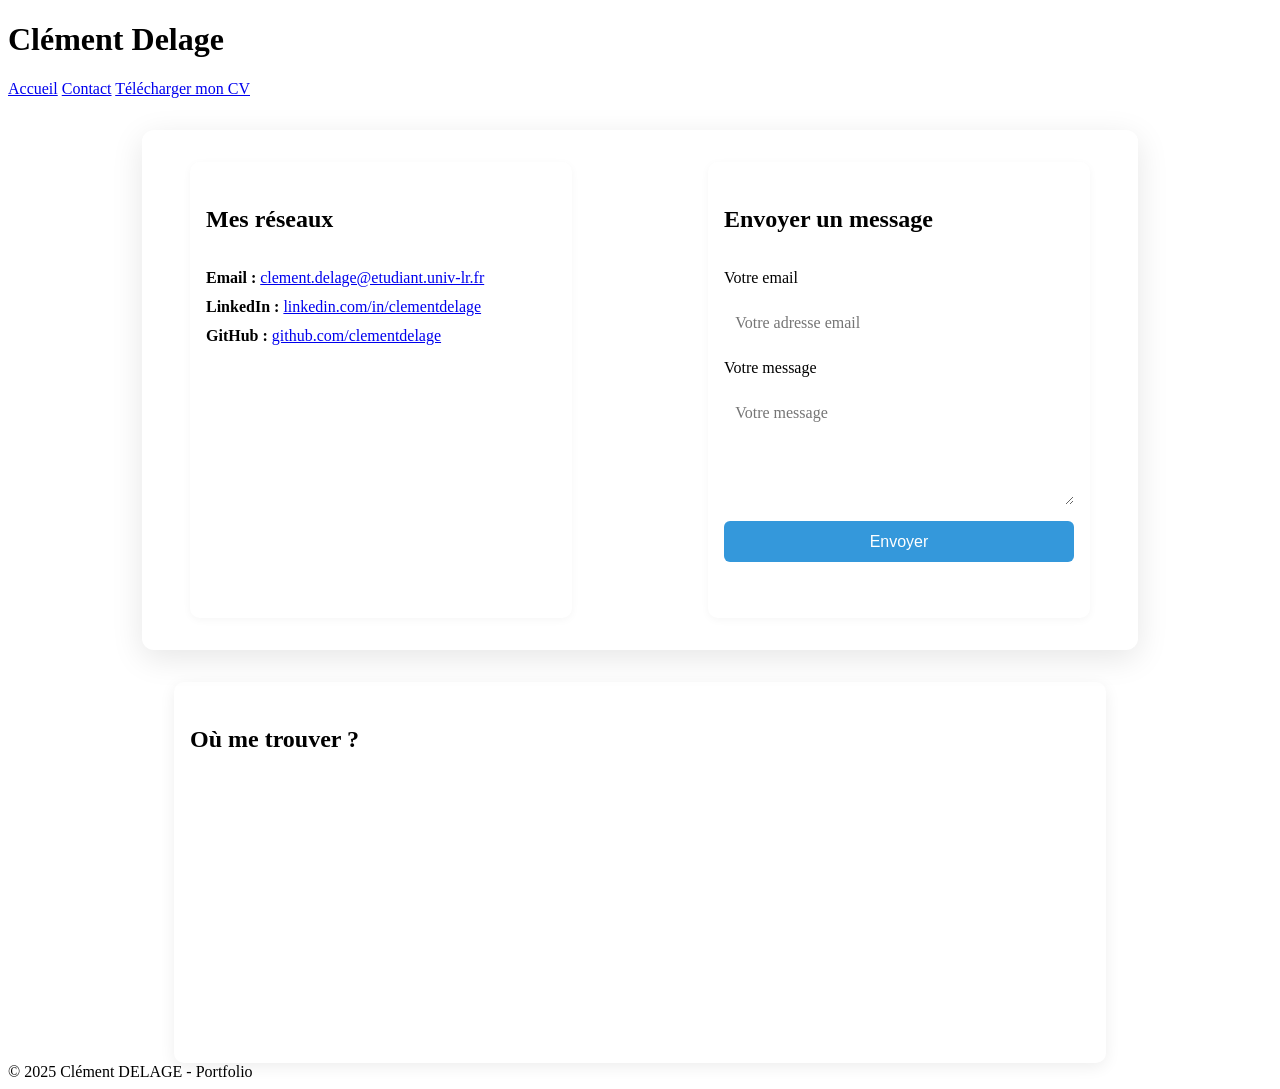
==== contact.html @ 96b1cdee "Update email address in contact form and links" ====
<!DOCTYPE html>
<html lang="fr">
<head>
  <meta charset="UTF-8" />
  <meta name="viewport" content="width=device-width, initial-scale=1" />
  <link href="styles.css" rel="stylesheet"/>
  <title>Contact - Clément Delage</title>
</head>
<body>
  <header>
    <h1>Clément Delage</h1>
    <nav>
      <a href="index.html" class="nav-link">Accueil</a>
      <a href="contact.html" class="nav-link">Contact</a>
      <a href="cv_clement_delage.pdf" class="nav-link cv-btn" download>Télécharger mon CV</a>
    </nav>
  </header>
  <main>
    <div class="contact-container">
      <div class="contact-box">
        <h2>Mes réseaux</h2>
        <ul class="contact-info">
          <li>
            <strong>Email :</strong>
            <a href="mailto:clement.delage@etudiant.univ-lr.fr">clement.delage@etudiant.univ-lr.fr</a>
          </li>
          <li>
            <strong>LinkedIn :</strong>
            <a href="https://www.linkedin.com/in/clementdelage/" target="_blank" rel="noopener">linkedin.com/in/clementdelage</a>
          </li>
          <li>
            <strong>GitHub :</strong>
            <a href="https://github.com/clementdelage" target="_blank" rel="noopener">github.com/clementdelage</a>
          </li>
        </ul>
      </div>
      <div class="contact-box">
        <h2>Envoyer un message</h2>
        <form action="mailto:clement.delage@etudiant.univ-lr.fr" method="POST" enctype="text/plain">
          <label for="email">Votre email</label>
          <input type="email" id="email" name="email" required placeholder="Votre adresse email">
          <label for="message">Votre message</label>
          <textarea id="message" name="message" rows="5" required placeholder="Votre message"></textarea>
          <button type="submit">Envoyer</button>
        </form>
        <small style="color:#fff;opacity:0.7;">L'envoi ouvrira votre client mail.</small>
      </div>
    </div>
    <div class="contact-map">
      <h2>Où me trouver ?</h2>
      <iframe 
        src="https://www.google.com/maps/embed?pb=!1m14!1m12!1m3!1d50357.05465799962!2d-0.457316589340798!3d46.32626315487377!2m3!1f0!2f0!3f0!3m2!1i1024!2i768!4f13.1!5e1!3m2!1sfr!2sfr!4v1749751658484!5m2!1sfr!2sfr"
        allowfullscreen="" loading="lazy" referrerpolicy="no-referrer-when-downgrade"
        title="Carte de Niort"></iframe>
    </div>
  </main>
  <footer>
    &copy; 2025 Clément DELAGE - Portfolio
  </footer>
  <style>
    .contact-container {
      max-width: 900px;
      margin: 2rem auto;
      background: rgba(255,255,255,0.1);
      backdrop-filter: blur(10px);
      padding: 2rem 3rem;
      border-radius: 12px;
      box-shadow: 0 8px 32px rgba(0,0,0,0.1);
      display: flex;
      flex-wrap: wrap;
      gap: 2rem;
      justify-content: space-between;
    }
    .contact-box {
      flex: 1 1 250px;
      min-width: 250px;
      max-width: 350px;
      display: flex;
      flex-direction: column;
      gap: 1rem;
      background: rgba(255,255,255,0.07); /* Légère épaisseur, plus discrète */
      border-radius: 10px;
      box-shadow: 0 2px 8px rgba(0,0,0,0.04); /* Ombre très légère */
      padding: 1.5rem 1rem;
    }
    .contact-map {
      max-width: 900px;
      margin: 2rem auto 0 auto;
      background: rgba(255,255,255,0.13);
      border-radius: 10px;
      box-shadow: 0 4px 16px rgba(0,0,0,0.07);
      padding: 1.5rem 1rem;
      width: 100%;
      display: flex;
      flex-direction: column;
      gap: 1rem;
    }
    .contact-info {
      list-style: none;
      padding: 0;
      margin: 0;
      display: flex;
      flex-direction: column;
      gap: 0.7rem;
    }
    .contact-box form {
      display: flex;
      flex-direction: column;
      gap: 1rem;
    }
    .contact-box input, .contact-box textarea {
      padding: 0.7rem;
      border-radius: 6px;
      border: none;
      font-size: 1rem;
      font-family: inherit;
      resize: vertical;
    }
    .contact-box button {
      background: #3498db;
      color: #fff;
      border: none;
      padding: 0.7rem 1.5rem;
      border-radius: 6px;
      font-size: 1rem;
      cursor: pointer;
      transition: background 0.2s;
    }
    .contact-box button:hover {
      background: #217dbb;
    }
    .contact-map iframe {
      width: 100%;
      height: 250px;
      border: 0;
      border-radius: 8px;
    }
    @media (max-width: 900px) {
      .contact-container {
        flex-direction: column;
        align-items: stretch;
      }
      .contact-box {
        max-width: 100%;
      }
      .contact-map {
        max-width: 100%;
      }
    }
  </style>
</body>
</html>
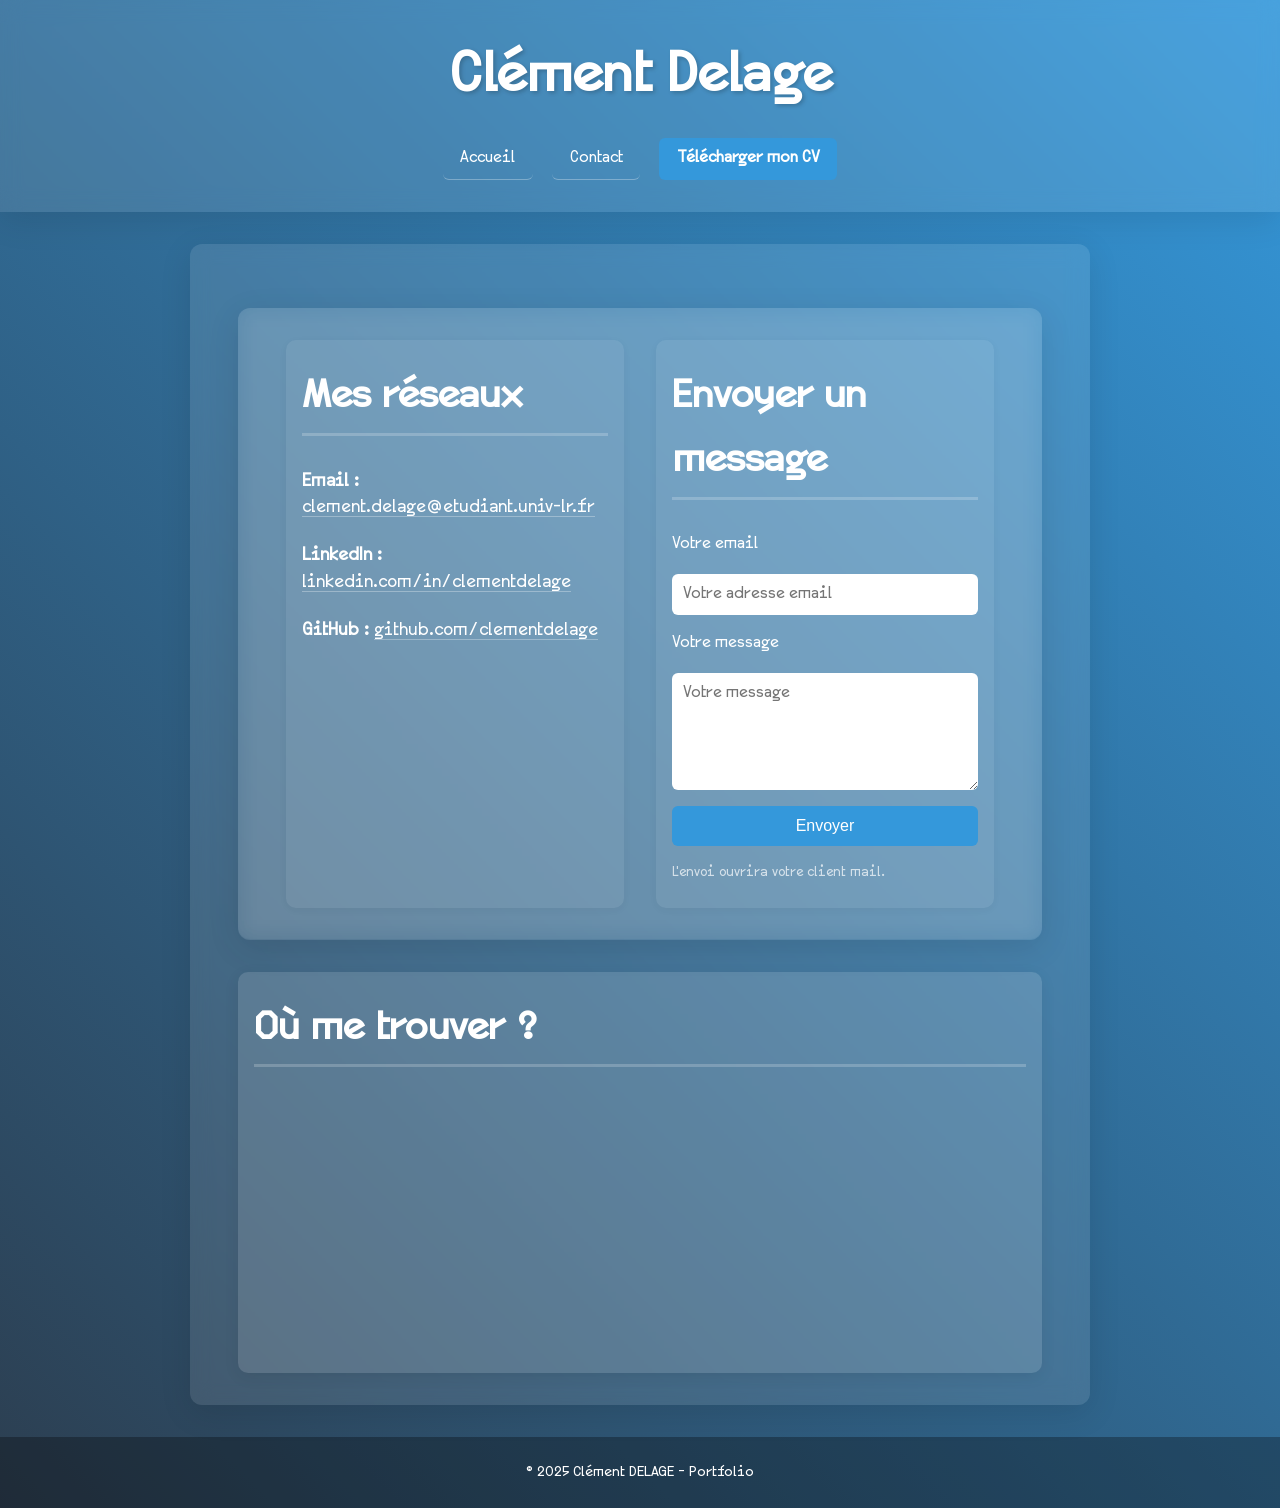
==== commit 9fd3db93: "Initial commit: Portfolio de Clément Delage - Structure HTML/CSS séparée et propre - Page d'accueil " ====
--- a/contact.html
+++ b/contact.html
@@ -4,7 +4,7 @@
   <meta charset="UTF-8" />
   <meta name="viewport" content="width=device-width, initial-scale=1" />
   <link href="styles.css" rel="stylesheet"/>
-  <title>Contact - Clément Delage</title>
+  <title>Portfolio - Clément Delage</title>
 </head>
 <body>
   <header>
@@ -12,7 +12,7 @@
     <nav>
       <a href="index.html" class="nav-link">Accueil</a>
       <a href="contact.html" class="nav-link">Contact</a>
-      <a href="cv_clement_delage.pdf" class="nav-link cv-btn" download>Télécharger mon CV</a>
+      <a href="CV_Clement_Delage.pdf" class="nav-link cv-btn" download>Télécharger mon CV</a>
     </nav>
   </header>
   <main>
@@ -57,96 +57,5 @@
   <footer>
     &copy; 2025 Clément DELAGE - Portfolio
   </footer>
-  <style>
-    .contact-container {
-      max-width: 900px;
-      margin: 2rem auto;
-      background: rgba(255,255,255,0.1);
-      backdrop-filter: blur(10px);
-      padding: 2rem 3rem;
-      border-radius: 12px;
-      box-shadow: 0 8px 32px rgba(0,0,0,0.1);
-      display: flex;
-      flex-wrap: wrap;
-      gap: 2rem;
-      justify-content: space-between;
-    }
-    .contact-box {
-      flex: 1 1 250px;
-      min-width: 250px;
-      max-width: 350px;
-      display: flex;
-      flex-direction: column;
-      gap: 1rem;
-      background: rgba(255,255,255,0.07); /* Légère épaisseur, plus discrète */
-      border-radius: 10px;
-      box-shadow: 0 2px 8px rgba(0,0,0,0.04); /* Ombre très légère */
-      padding: 1.5rem 1rem;
-    }
-    .contact-map {
-      max-width: 900px;
-      margin: 2rem auto 0 auto;
-      background: rgba(255,255,255,0.13);
-      border-radius: 10px;
-      box-shadow: 0 4px 16px rgba(0,0,0,0.07);
-      padding: 1.5rem 1rem;
-      width: 100%;
-      display: flex;
-      flex-direction: column;
-      gap: 1rem;
-    }
-    .contact-info {
-      list-style: none;
-      padding: 0;
-      margin: 0;
-      display: flex;
-      flex-direction: column;
-      gap: 0.7rem;
-    }
-    .contact-box form {
-      display: flex;
-      flex-direction: column;
-      gap: 1rem;
-    }
-    .contact-box input, .contact-box textarea {
-      padding: 0.7rem;
-      border-radius: 6px;
-      border: none;
-      font-size: 1rem;
-      font-family: inherit;
-      resize: vertical;
-    }
-    .contact-box button {
-      background: #3498db;
-      color: #fff;
-      border: none;
-      padding: 0.7rem 1.5rem;
-      border-radius: 6px;
-      font-size: 1rem;
-      cursor: pointer;
-      transition: background 0.2s;
-    }
-    .contact-box button:hover {
-      background: #217dbb;
-    }
-    .contact-map iframe {
-      width: 100%;
-      height: 250px;
-      border: 0;
-      border-radius: 8px;
-    }
-    @media (max-width: 900px) {
-      .contact-container {
-        flex-direction: column;
-        align-items: stretch;
-      }
-      .contact-box {
-        max-width: 100%;
-      }
-      .contact-map {
-        max-width: 100%;
-      }
-    }
-  </style>
 </body>
 </html>
--- a/styles.css
+++ b/styles.css
@@ -0,0 +1,303 @@
+* {
+    margin: 0;
+    padding: 0;
+    box-sizing: border-box;
+}
+
+@font-face {
+    font-family: 'Heal the Web';
+    src: url('font/HealTheWebA-Regular.woff2') format('woff2'),
+         url('font/HealTheWebA-Regular.woff') format('woff');
+    font-weight: 400;
+    font-style: normal;
+}
+
+body {
+    font-family: 'Heal the Web', sans-serif;
+    background: linear-gradient(45deg, #2c3e50, #3498db);
+    color: #ffffff;
+    line-height: 1.6;
+    min-height: 100vh;
+    display: flex;
+    flex-direction: column;
+}
+
+header {
+    background: rgba(255, 255, 255, 0.1);
+    backdrop-filter: blur(10px);
+    padding: 2rem;
+    text-align: center;
+    box-shadow: 0 8px 32px rgba(0, 0, 0, 0.1);
+    position: sticky;
+    top: 0;
+    z-index: 100;
+}
+
+header h1 {
+    font-size: 3.5rem;
+    margin-bottom: 0.5rem;
+    color: #ffffff;
+    text-shadow: 2px 2px 4px rgba(0, 0, 0, 0.2);
+    transition: transform 0.3s ease;
+}
+
+header h1:hover {
+    transform: translateY(-5px);
+}
+
+main {
+    flex: 1;
+    max-width: 900px;
+    margin: 2rem auto;
+    background: rgba(255, 255, 255, 0.1);
+    backdrop-filter: blur(10px);
+    padding: 2rem 3rem;
+    border-radius: 12px;
+    box-shadow: 0 8px 32px rgba(0, 0, 0, 0.1);
+}
+
+h2 {
+    font-size: 2.5rem;
+    margin-bottom: 1rem;
+    color: #ffffff;
+    border-bottom: 3px solid rgba(255, 255, 255, 0.2);
+    padding-bottom: 0.3rem;
+    transition: all 0.3s ease;
+}
+
+h2:hover {
+    border-bottom-color: #ffffff;
+}
+
+p, li {
+    font-size: 1.1rem;
+    margin-bottom: 0.7rem;
+    line-height: calc(1ex / 0.32);
+}
+
+ul.skills {
+    list-style: none;
+    display: flex;
+    flex-wrap: wrap;
+    gap: 0.8rem;
+    justify-content: center;
+}
+
+ul.skills li {
+    background: rgba(255, 255, 255, 0.2);
+    color: #ffffff;
+    padding: 0.5rem 1rem;
+    border-radius: 20px;
+    font-weight: 600;
+    transition: all 0.3s ease;
+    cursor: default;
+}
+
+ul.skills li:hover {
+    background: rgba(255, 255, 255, 0.3);
+    transform: translateY(-2px);
+}
+
+.projects {
+    display: grid;
+    grid-template-columns: repeat(auto-fit, minmax(280px, 1fr));
+    gap: 2rem;
+    margin-top: 2rem;
+}
+
+.project-card {
+    background: rgba(255, 255, 255, 0.1);
+    padding: 1.5rem;
+    border-radius: 10px;
+    box-shadow: 0 8px 24px rgba(0, 0, 0, 0.1);
+    transition: all 0.3s ease;
+}
+
+.project-card:hover {
+    transform: translateY(-5px);
+    box-shadow: 0 12px 32px rgba(0, 0, 0, 0.2);
+}
+
+.project-card h3 {
+    color: #ffffff;
+    margin-bottom: 0.8rem;
+}
+
+.project-card p {
+    color: rgba(255, 255, 255, 0.9);
+}
+
+footer {
+    background: rgba(0, 0, 0, 0.3);
+    text-align: center;
+    padding: 1.5rem 0;
+    color: #ffffff;
+    font-size: 0.9rem;
+}
+
+a {
+    color: #ffffff;
+    text-decoration: none;
+    border-bottom: 1px solid rgba(255, 255, 255, 0.3);
+    transition: all 0.3s ease;
+}
+
+a:hover {
+    color: #ffd700;
+    border-bottom-color: #ffd700;
+}
+
+nav {
+    margin-top: 1rem;
+    display: flex;
+    gap: 1.2rem;
+    justify-content: center;
+    align-items: center;
+}
+
+.nav-link {
+    color: #fff;
+    text-decoration: none;
+    font-weight: 500;
+    padding: 0.5rem 1.1rem;
+    border-radius: 6px;
+    transition: background 0.2s, color 0.2s;
+}
+
+.nav-link:hover,
+.nav-link:focus {
+    background: rgba(255,255,255,0.18);
+    color: #3498db;
+}
+
+.cv-btn {
+    background: #3498db;
+    color: #fff !important;
+    font-weight: bold;
+    border: none;
+    transition: background 0.2s, color 0.2s;
+}
+
+.cv-btn:hover,
+.cv-btn:focus {
+    background: #217dbb;
+    color: #fff !important;
+}
+
+/* Styles pour la page contact */
+.contact-container {
+    max-width: 900px;
+    margin: 2rem auto;
+    background: rgba(255,255,255,0.1);
+    backdrop-filter: blur(10px);
+    padding: 2rem 3rem;
+    border-radius: 12px;
+    box-shadow: 0 8px 32px rgba(0,0,0,0.1);
+    display: flex;
+    flex-wrap: wrap;
+    gap: 2rem;
+    justify-content: space-between;
+}
+
+.contact-box {
+    flex: 1 1 250px;
+    min-width: 250px;
+    max-width: 350px;
+    display: flex;
+    flex-direction: column;
+    gap: 1rem;
+    background: rgba(255,255,255,0.07);
+    border-radius: 10px;
+    box-shadow: 0 2px 8px rgba(0,0,0,0.04);
+    padding: 1.5rem 1rem;
+}
+
+.contact-map {
+    max-width: 900px;
+    margin: 2rem auto 0 auto;
+    background: rgba(255,255,255,0.13);
+    border-radius: 10px;
+    box-shadow: 0 4px 16px rgba(0,0,0,0.07);
+    padding: 1.5rem 1rem;
+    width: 100%;
+    display: flex;
+    flex-direction: column;
+    gap: 1rem;
+}
+
+.contact-info {
+    list-style: none;
+    padding: 0;
+    margin: 0;
+    display: flex;
+    flex-direction: column;
+    gap: 0.7rem;
+}
+
+.contact-box form {
+    display: flex;
+    flex-direction: column;
+    gap: 1rem;
+}
+
+.contact-box input,
+.contact-box textarea {
+    padding: 0.7rem;
+    border-radius: 6px;
+    border: none;
+    font-size: 1rem;
+    font-family: inherit;
+    resize: vertical;
+}
+
+.contact-box button {
+    background: #3498db;
+    color: #fff;
+    border: none;
+    padding: 0.7rem 1.5rem;
+    border-radius: 6px;
+    font-size: 1rem;
+    cursor: pointer;
+    transition: background 0.2s;
+}
+
+.contact-box button:hover {
+    background: #217dbb;
+}
+
+.contact-map iframe {
+    width: 100%;
+    height: 250px;
+    border: 0;
+    border-radius: 8px;
+}
+
+@media (max-width: 900px) {
+    .contact-container {
+        flex-direction: column;
+        align-items: stretch;
+    }
+    
+    .contact-box {
+        max-width: 100%;
+    }
+    
+    .contact-map {
+        max-width: 100%;
+    }
+}
+
+@media (max-width: 600px) {
+    header h1 {
+        font-size: 2.5rem;
+    }
+    
+    main {
+        padding: 1.5rem;
+        margin: 1rem;
+    }
+    
+    h2 {
+        font-size: 2rem;
+    }
+}
